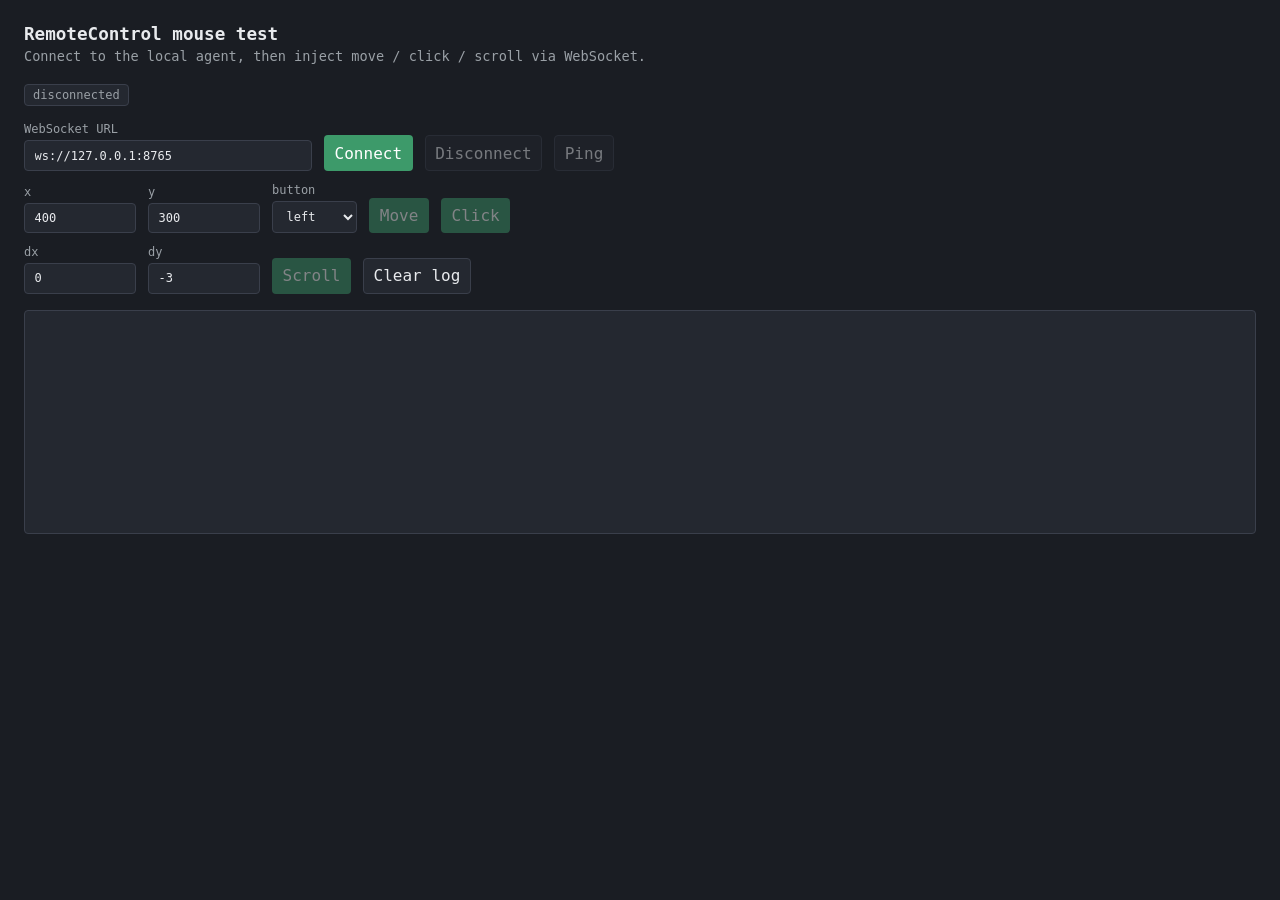
==== web/index.html @ bb6c2d53 "Initial Commit" ====
<!DOCTYPE html>
<html lang="en">
<head>
  <meta charset="utf-8" />
  <title>RemoteControl — mouse test</title>
  <style>
    :root {
      --bg: #1a1d23;
      --panel: #242830;
      --text: #e8eaed;
      --muted: #9aa0a6;
      --accent: #3d9a6a;
      --danger: #c44;
      --border: #3a3f4b;
    }
    * { box-sizing: border-box; }
    body {
      margin: 0;
      font-family: "SF Mono", ui-monospace, Menlo, monospace;
      background: var(--bg);
      color: var(--text);
      min-height: 100vh;
      padding: 1.5rem;
    }
    h1 { font-size: 1.1rem; font-weight: 600; margin: 0 0 0.25rem; }
    p.sub { color: var(--muted); margin: 0 0 1.25rem; font-size: 0.85rem; }
    .row { display: flex; flex-wrap: wrap; gap: 0.75rem; align-items: end; margin-bottom: 0.75rem; }
    label { display: flex; flex-direction: column; gap: 0.25rem; font-size: 0.75rem; color: var(--muted); }
    input, select, button {
      font: inherit;
      padding: 0.45rem 0.6rem;
      border: 1px solid var(--border);
      border-radius: 4px;
      background: var(--panel);
      color: var(--text);
    }
    input { width: 7rem; }
    button {
      cursor: pointer;
      background: var(--accent);
      border-color: transparent;
      color: #fff;
    }
    button.secondary { background: var(--panel); color: var(--text); border-color: var(--border); }
    button.danger { background: var(--danger); }
    button:disabled { opacity: 0.45; cursor: not-allowed; }
    #status {
      display: inline-block;
      padding: 0.2rem 0.5rem;
      border-radius: 4px;
      font-size: 0.75rem;
      background: var(--panel);
      border: 1px solid var(--border);
      margin-bottom: 1rem;
    }
    #status.on { border-color: var(--accent); color: var(--accent); }
    #status.off { color: var(--muted); }
    #log {
      margin-top: 1rem;
      padding: 0.75rem;
      background: var(--panel);
      border: 1px solid var(--border);
      border-radius: 4px;
      height: 14rem;
      overflow: auto;
      white-space: pre-wrap;
      font-size: 0.75rem;
      line-height: 1.4;
    }
  </style>
</head>
<body>
  <h1>RemoteControl mouse test</h1>
  <p class="sub">Connect to the local agent, then inject move / click / scroll via WebSocket.</p>

  <div id="status" class="off">disconnected</div>

  <div class="row">
    <label>WebSocket URL
      <input id="url" type="text" style="width: 18rem" value="ws://127.0.0.1:8765" />
    </label>
    <button id="connectBtn" type="button">Connect</button>
    <button id="disconnectBtn" type="button" class="secondary" disabled>Disconnect</button>
    <button id="pingBtn" type="button" class="secondary" disabled>Ping</button>
  </div>

  <div class="row">
    <label>x <input id="x" type="number" value="400" step="1" /></label>
    <label>y <input id="y" type="number" value="300" step="1" /></label>
    <label>button
      <select id="button">
        <option value="left">left</option>
        <option value="right">right</option>
        <option value="middle">middle</option>
      </select>
    </label>
    <button id="moveBtn" type="button" disabled>Move</button>
    <button id="clickBtn" type="button" disabled>Click</button>
  </div>

  <div class="row">
    <label>dx <input id="dx" type="number" value="0" step="1" /></label>
    <label>dy <input id="dy" type="number" value="-3" step="1" /></label>
    <button id="scrollBtn" type="button" disabled>Scroll</button>
    <button id="clearBtn" type="button" class="secondary">Clear log</button>
  </div>

  <div id="log"></div>

  <script>
    const $ = (id) => document.getElementById(id);
    const logEl = $("log");
    const statusEl = $("status");
    let ws = null;

    function log(line, kind) {
      const t = new Date().toISOString().slice(11, 19);
      const prefix = kind ? `[${kind}] ` : "";
      logEl.textContent += `${t} ${prefix}${line}\n`;
      logEl.scrollTop = logEl.scrollHeight;
    }

    function setConnected(on) {
      statusEl.textContent = on ? "connected" : "disconnected";
      statusEl.className = on ? "on" : "off";
      $("connectBtn").disabled = on;
      $("disconnectBtn").disabled = !on;
      $("pingBtn").disabled = !on;
      $("moveBtn").disabled = !on;
      $("clickBtn").disabled = !on;
      $("scrollBtn").disabled = !on;
    }

    function send(obj) {
      if (!ws || ws.readyState !== WebSocket.OPEN) {
        log("not connected", "err");
        return;
      }
      const raw = JSON.stringify(obj);
      log(`→ ${raw}`);
      ws.send(raw);
    }

    function coords() {
      return {
        x: Number($("x").value),
        y: Number($("y").value),
      };
    }

    $("connectBtn").onclick = () => {
      if (ws) ws.close();
      const url = $("url").value.trim();
      log(`connecting ${url}`);
      ws = new WebSocket(url);
      ws.onopen = () => {
        setConnected(true);
        log("open");
      };
      ws.onclose = () => {
        setConnected(false);
        log("closed");
        ws = null;
      };
      ws.onerror = () => log("socket error", "err");
      ws.onmessage = (ev) => log(`← ${ev.data}`);
    };

    $("disconnectBtn").onclick = () => {
      if (ws) ws.close();
    };

    $("pingBtn").onclick = () => send({ type: "ping" });
    $("moveBtn").onclick = () => send({ type: "mouse.move", ...coords() });
    $("clickBtn").onclick = () =>
      send({ type: "mouse.click", ...coords(), button: $("button").value });
    $("scrollBtn").onclick = () =>
      send({
        type: "mouse.scroll",
        ...coords(),
        dx: Number($("dx").value),
        dy: Number($("dy").value),
      });
    $("clearBtn").onclick = () => {
      logEl.textContent = "";
    };

    setConnected(false);
  </script>
</body>
</html>
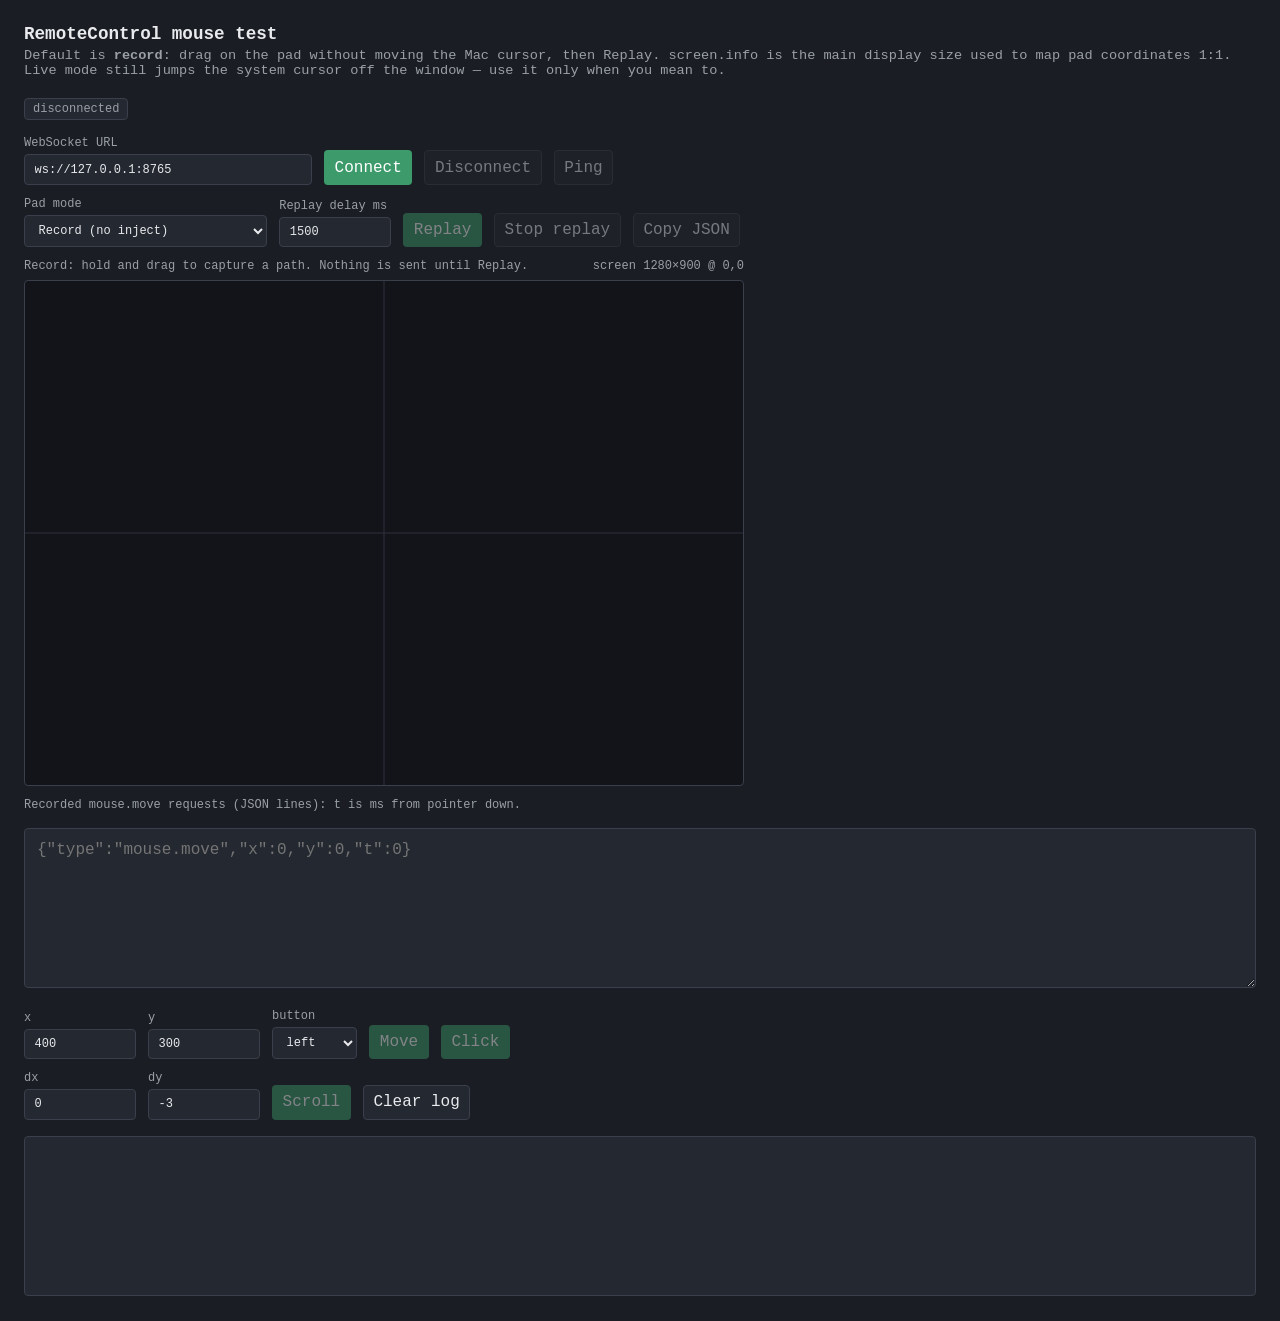
==== commit 6b74b4e1: "Enhanced mouse movement handling to enable continuous movement" ====
--- a/web/index.html
+++ b/web/index.html
@@ -55,23 +55,56 @@
     }
     #status.on { border-color: var(--accent); color: var(--accent); }
     #status.off { color: var(--muted); }
-    #log {
+    #padMeta {
+      display: flex;
+      justify-content: space-between;
+      gap: 1rem;
+      font-size: 0.75rem;
+      color: var(--muted);
+      margin: 0 0 0.4rem;
+      max-width: 720px;
+    }
+    #padWrap {
+      width: 100%;
+      max-width: 720px;
+      aspect-ratio: 16 / 10;
+      background: #12141a;
+      border: 1px solid var(--border);
+      border-radius: 4px;
+      overflow: hidden;
+      touch-action: none;
+    }
+    #padWrap.active { border-color: var(--accent); }
+    #pad {
+      width: 100%;
+      height: 100%;
+      display: block;
+      cursor: crosshair;
+    }
+    #log, #recordingJson {
       margin-top: 1rem;
       padding: 0.75rem;
       background: var(--panel);
       border: 1px solid var(--border);
       border-radius: 4px;
-      height: 14rem;
+      height: 10rem;
       overflow: auto;
       white-space: pre-wrap;
       font-size: 0.75rem;
       line-height: 1.4;
     }
+    #recordingJson {
+      width: 100%;
+      resize: vertical;
+      color: var(--text);
+      font: inherit;
+    }
+    #recHint { font-size: 0.75rem; color: var(--muted); margin: 0.75rem 0 0; }
   </style>
 </head>
 <body>
   <h1>RemoteControl mouse test</h1>
-  <p class="sub">Connect to the local agent, then inject move / click / scroll via WebSocket.</p>
+  <p class="sub">Default is <strong>record</strong>: drag on the pad without moving the Mac cursor, then Replay. <code>screen.info</code> is the main display size used to map pad coordinates 1:1. Live mode still jumps the system cursor off the window — use it only when you mean to.</p>
 
   <div id="status" class="off">disconnected</div>
 
@@ -85,6 +118,31 @@
   </div>
 
   <div class="row">
+    <label>Pad mode
+      <select id="padMode">
+        <option value="record" selected>Record (no inject)</option>
+        <option value="live">Live (inject while dragging)</option>
+      </select>
+    </label>
+    <label>Replay delay ms
+      <input id="replayDelay" type="number" value="1500" min="0" step="100" />
+    </label>
+    <button id="replayBtn" type="button" disabled>Replay</button>
+    <button id="stopReplayBtn" type="button" class="secondary" disabled>Stop replay</button>
+    <button id="copyRecBtn" type="button" class="secondary" disabled>Copy JSON</button>
+  </div>
+
+  <div id="padMeta">
+    <span id="padHint">Record: hold and drag to capture a path. Nothing is sent until Replay.</span>
+    <span id="padCoords">—</span>
+  </div>
+  <div id="padWrap">
+    <canvas id="pad"></canvas>
+  </div>
+  <p id="recHint">Recorded <code>mouse.move</code> requests (JSON lines): t is ms from pointer down.</p>
+  <textarea id="recordingJson" spellcheck="false" placeholder='{"type":"mouse.move","x":0,"y":0,"t":0}'></textarea>
+
+  <div class="row" style="margin-top: 1rem">
     <label>x <input id="x" type="number" value="400" step="1" /></label>
     <label>y <input id="y" type="number" value="300" step="1" /></label>
     <label>button
@@ -111,13 +169,47 @@
     const $ = (id) => document.getElementById(id);
     const logEl = $("log");
     const statusEl = $("status");
+    const canvas = $("pad");
+    const padWrap = $("padWrap");
+    const padCoords = $("padCoords");
+    const ctx = canvas.getContext("2d");
+
     let ws = null;
+    let dragging = false;
+    let pendingMove = null;
+    let hover = null;
+    let recording = [];
+    let recordStart = 0;
+    let replayHandle = 0;
+    let replayRaf = 0;
+    let replaying = false;
+    let replayIndex = 0;
+    let replayOrigin = 0;
+    const trail = [];
+    let screenBounds = {
+      x: 0,
+      y: 0,
+      width: window.screen.width || 1440,
+      height: window.screen.height || 900,
+    };
 
     function log(line, kind) {
       const t = new Date().toISOString().slice(11, 19);
       const prefix = kind ? `[${kind}] ` : "";
       logEl.textContent += `${t} ${prefix}${line}\n`;
       logEl.scrollTop = logEl.scrollHeight;
+    }
+
+    function padMode() {
+      return $("padMode").value;
+    }
+
+    function updateReplayButtons() {
+      const has = recording.length > 0;
+      const on = ws && ws.readyState === WebSocket.OPEN;
+      $("replayBtn").disabled = !has || !on || replaying;
+      $("stopReplayBtn").disabled = !replaying;
+      $("copyRecBtn").disabled = !has;
     }
 
     function setConnected(on) {
@@ -129,16 +221,77 @@
       $("moveBtn").disabled = !on;
       $("clickBtn").disabled = !on;
       $("scrollBtn").disabled = !on;
-    }
-
-    function send(obj) {
+      updateReplayButtons();
+    }
+
+    function dumpRecording() {
+      $("recordingJson").value = recording
+        .map((s) => JSON.stringify({ type: "mouse.move", x: s.x, y: s.y, t: s.t, nx: s.nx, ny: s.ny }))
+        .join("\n");
+      updateReplayButtons();
+    }
+
+    function stopReplay() {
+      if (replayHandle) {
+        clearTimeout(replayHandle);
+        replayHandle = 0;
+      }
+      if (replayRaf) {
+        cancelAnimationFrame(replayRaf);
+        replayRaf = 0;
+      }
+      replaying = false;
+      updateReplayButtons();
+    }
+
+    function replayTick() {
+      if (!replaying) return;
+      const elapsed = performance.now() - replayOrigin;
+      while (replayIndex < recording.length && recording[replayIndex].t <= elapsed) {
+        const s = recording[replayIndex];
+        send({ type: "mouse.move", x: s.x, y: s.y }, { silent: true });
+        hover = { nx: s.nx, ny: s.ny, x: s.x, y: s.y };
+        replayIndex += 1;
+      }
+      if (replayIndex >= recording.length) {
+        log(`replay done (${recording.length} mouse.move)`);
+        stopReplay();
+        return;
+      }
+      replayRaf = requestAnimationFrame(replayTick);
+    }
+
+    function startReplay() {
+      if (!recording.length) {
+        log("no recording", "err");
+        return;
+      }
       if (!ws || ws.readyState !== WebSocket.OPEN) {
         log("not connected", "err");
         return;
       }
+      stopReplay();
+      const delay = Math.max(0, Number($("replayDelay").value) || 0);
+      log(`replay in ${delay}ms — ${recording.length} mouse.move, ${recording[recording.length - 1].t.toFixed(0)}ms path`);
+      replaying = true;
+      updateReplayButtons();
+      replayHandle = setTimeout(() => {
+        replayHandle = 0;
+        replayIndex = 0;
+        replayOrigin = performance.now();
+        replayRaf = requestAnimationFrame(replayTick);
+      }, delay);
+    }
+
+    function send(obj, { silent = false } = {}) {
+      if (!ws || ws.readyState !== WebSocket.OPEN) {
+        if (!silent) log("not connected", "err");
+        return false;
+      }
       const raw = JSON.stringify(obj);
-      log(`→ ${raw}`);
+      if (!silent) log(`→ ${raw}`);
       ws.send(raw);
+      return true;
     }
 
     function coords() {
@@ -146,6 +299,167 @@
         x: Number($("x").value),
         y: Number($("y").value),
       };
+    }
+
+    function applyScreenInfo(info) {
+      const x = Number(info.x);
+      const y = Number(info.y);
+      const width = Number(info.width);
+      const height = Number(info.height);
+      if (![x, y, width, height].every(Number.isFinite) || width <= 0 || height <= 0) {
+        return;
+      }
+      screenBounds = { x, y, width, height };
+      padWrap.style.aspectRatio = `${width} / ${height}`;
+      resizeCanvas();
+      padCoords.textContent = `screen ${Math.round(width)}×${Math.round(height)} @ ${Math.round(x)},${Math.round(y)}`;
+    }
+
+    function clamp01(v) {
+      return Math.min(1, Math.max(0, v));
+    }
+
+    function eventToMapped(ev) {
+      const rect = canvas.getBoundingClientRect();
+      if (rect.width <= 0 || rect.height <= 0) return null;
+      const nx = clamp01((ev.clientX - rect.left) / rect.width);
+      const ny = clamp01((ev.clientY - rect.top) / rect.height);
+      return {
+        nx,
+        ny,
+        x: screenBounds.x + nx * screenBounds.width,
+        y: screenBounds.y + ny * screenBounds.height,
+      };
+    }
+
+    function resizeCanvas() {
+      const rect = canvas.getBoundingClientRect();
+      const dpr = window.devicePixelRatio || 1;
+      const w = Math.max(1, Math.round(rect.width * dpr));
+      const h = Math.max(1, Math.round(rect.height * dpr));
+      if (canvas.width !== w || canvas.height !== h) {
+        canvas.width = w;
+        canvas.height = h;
+      }
+    }
+
+    function drawPad() {
+      resizeCanvas();
+      const w = canvas.width;
+      const h = canvas.height;
+      ctx.clearRect(0, 0, w, h);
+
+      ctx.strokeStyle = "#2c313c";
+      ctx.lineWidth = 1;
+      ctx.beginPath();
+      ctx.moveTo(w / 2, 0);
+      ctx.lineTo(w / 2, h);
+      ctx.moveTo(0, h / 2);
+      ctx.lineTo(w, h / 2);
+      ctx.stroke();
+
+      if (trail.length > 1) {
+        ctx.beginPath();
+        ctx.strokeStyle = dragging || replaying ? "#3d9a6a" : "#5a6270";
+        ctx.lineWidth = Math.max(1, w / 400);
+        ctx.lineJoin = "round";
+        trail.forEach((p, i) => {
+          const x = p.nx * w;
+          const y = p.ny * h;
+          if (i === 0) ctx.moveTo(x, y);
+          else ctx.lineTo(x, y);
+        });
+        ctx.stroke();
+      }
+
+      const mark = hover;
+      if (mark) {
+        const x = mark.nx * w;
+        const y = mark.ny * h;
+        ctx.fillStyle = dragging || replaying ? "#3d9a6a" : "#9aa0a6";
+        ctx.beginPath();
+        ctx.arc(x, y, Math.max(4, w / 120), 0, Math.PI * 2);
+        ctx.fill();
+      }
+    }
+
+    function pushTrail(mapped) {
+      trail.push({ nx: mapped.nx, ny: mapped.ny });
+    }
+
+    function samplePoint(mapped) {
+      const t = performance.now() - recordStart;
+      recording.push({
+        t: Math.round(t * 10) / 10,
+        nx: mapped.nx,
+        ny: mapped.ny,
+        x: Math.round(mapped.x * 10) / 10,
+        y: Math.round(mapped.y * 10) / 10,
+      });
+      pendingMove = mapped;
+      pushTrail(mapped);
+      $("x").value = String(Math.round(mapped.x));
+      $("y").value = String(Math.round(mapped.y));
+    }
+
+    canvas.addEventListener("pointerdown", (ev) => {
+      if (ev.button !== 0) return;
+      const mapped = eventToMapped(ev);
+      if (!mapped) return;
+      stopReplay();
+      dragging = true;
+      padWrap.classList.add("active");
+      canvas.setPointerCapture(ev.pointerId);
+      trail.length = 0;
+      recording = [];
+      recordStart = performance.now();
+      hover = mapped;
+      samplePoint(mapped);
+    });
+
+    canvas.addEventListener("pointermove", (ev) => {
+      const mapped = eventToMapped(ev);
+      if (!mapped) return;
+      hover = mapped;
+      padCoords.textContent =
+        `${mapped.nx.toFixed(3)}, ${mapped.ny.toFixed(3)} → ` +
+        `${Math.round(mapped.x)}, ${Math.round(mapped.y)}`;
+      if (!dragging) return;
+      samplePoint(mapped);
+    });
+
+    function endDrag(ev) {
+      if (!dragging) return;
+      dragging = false;
+      padWrap.classList.remove("active");
+      pendingMove = null;
+      dumpRecording();
+      if (recording.length) {
+        const dt = recording[recording.length - 1].t;
+        log(`recorded ${recording.length} mouse.move over ${dt.toFixed(0)}ms (not sent)`);
+      }
+      if (ev && canvas.hasPointerCapture(ev.pointerId)) {
+        canvas.releasePointerCapture(ev.pointerId);
+      }
+    }
+
+    canvas.addEventListener("pointerup", endDrag);
+    canvas.addEventListener("pointercancel", endDrag);
+    canvas.addEventListener("lostpointercapture", endDrag);
+
+    function tick() {
+      if (
+        padMode() === "live" &&
+        dragging &&
+        pendingMove &&
+        ws &&
+        ws.readyState === WebSocket.OPEN
+      ) {
+        send({ type: "mouse.move", x: pendingMove.x, y: pendingMove.y }, { silent: true });
+        pendingMove = null;
+      }
+      drawPad();
+      requestAnimationFrame(tick);
     }
 
     $("connectBtn").onclick = () => {
@@ -156,22 +470,75 @@
       ws.onopen = () => {
         setConnected(true);
         log("open");
+        log("requesting screen.info (main display bounds for pad mapping)");
+        send({ type: "screen.info" }, { silent: true });
       };
       ws.onclose = () => {
         setConnected(false);
+        dragging = false;
+        pendingMove = null;
+        padWrap.classList.remove("active");
         log("closed");
         ws = null;
       };
       ws.onerror = () => log("socket error", "err");
-      ws.onmessage = (ev) => log(`← ${ev.data}`);
+      ws.onmessage = (ev) => {
+        let data = null;
+        try {
+          data = JSON.parse(ev.data);
+        } catch {
+          log(`← ${ev.data}`);
+          return;
+        }
+        if (data && data.type === "screen.info") {
+          if (data.ok) {
+            applyScreenInfo(data);
+            log(
+              `← screen.info display ${Math.round(data.width)}×${Math.round(data.height)} ` +
+                `origin (${Math.round(data.x)}, ${Math.round(data.y)})`,
+            );
+          } else {
+            log(
+              "agent does not support screen.info — quit RemoteAgent.app / python -m agent and start it again from this repo",
+              "err",
+            );
+          }
+          return;
+        }
+        if (data && data.type === "mouse.move") return;
+        log(`← ${ev.data}`);
+      };
     };
 
     $("disconnectBtn").onclick = () => {
       if (ws) ws.close();
     };
 
+    $("replayBtn").onclick = () => startReplay();
+    $("stopReplayBtn").onclick = () => {
+      log("replay stopped");
+      stopReplay();
+    };
+    $("copyRecBtn").onclick = async () => {
+      const text = $("recordingJson").value;
+      if (!text) return;
+      try {
+        await navigator.clipboard.writeText(text);
+        log("copied recording JSON");
+      } catch {
+        $("recordingJson").select();
+        log("select the JSON and copy manually", "err");
+      }
+    };
+    $("padMode").onchange = () => {
+      $("padHint").textContent =
+        padMode() === "live"
+          ? "Live: hold and drag injects immediately. The system cursor will leave this window."
+          : "Record: hold and drag to capture a path. Nothing is sent until Replay.";
+    };
+
     $("pingBtn").onclick = () => send({ type: "ping" });
-    $("moveBtn").onclick = () => send({ type: "mouse.move", ...coords() });
+    $("moveBtn").onclick = () => send({ type: "mouse.move", ...coords() }, { silent: true });
     $("clickBtn").onclick = () =>
       send({ type: "mouse.click", ...coords(), button: $("button").value });
     $("scrollBtn").onclick = () =>
@@ -185,7 +552,13 @@
       logEl.textContent = "";
     };
 
+    window.addEventListener("resize", resizeCanvas);
     setConnected(false);
+    applyScreenInfo(screenBounds);
+    if (typeof window.SquidlyAPI !== "undefined") {
+      log("SquidlyAPI present (cursor listener not attached)");
+    }
+    requestAnimationFrame(tick);
   </script>
 </body>
 </html>
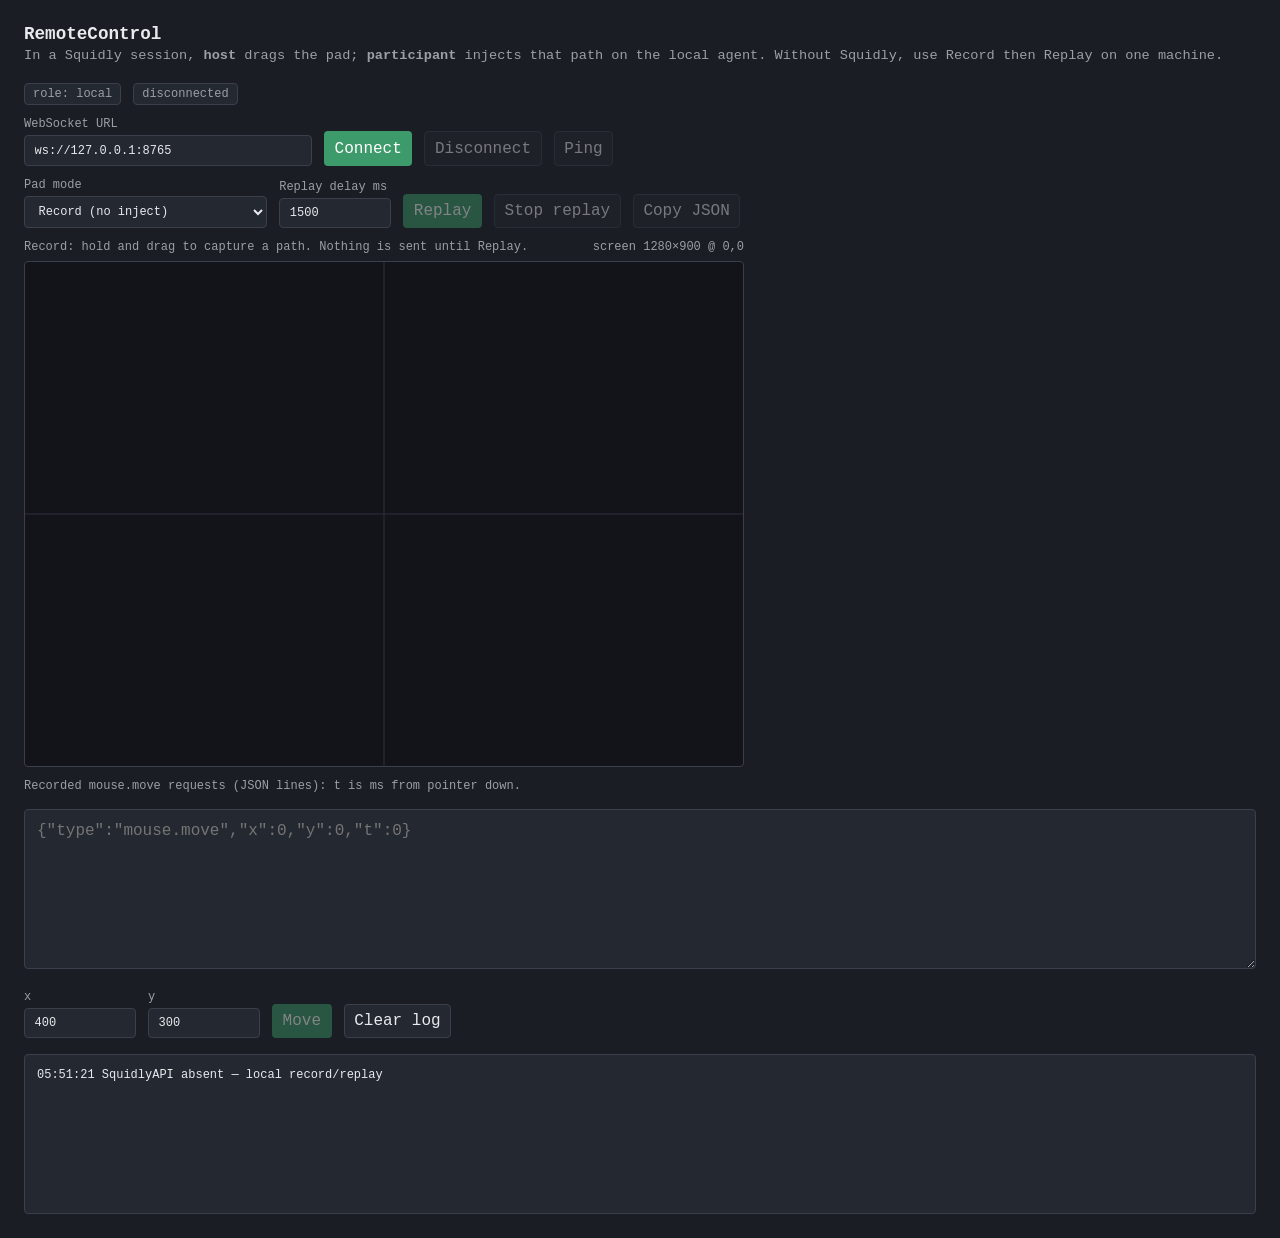
==== commit 405e5d4e: "Real time mouse movement collabration between host and participant in Squidly" ====
--- a/web/index.html
+++ b/web/index.html
@@ -3,112 +3,21 @@
 <head>
   <meta charset="utf-8" />
   <title>RemoteControl — mouse test</title>
-  <style>
-    :root {
-      --bg: #1a1d23;
-      --panel: #242830;
-      --text: #e8eaed;
-      --muted: #9aa0a6;
-      --accent: #3d9a6a;
-      --danger: #c44;
-      --border: #3a3f4b;
-    }
-    * { box-sizing: border-box; }
-    body {
-      margin: 0;
-      font-family: "SF Mono", ui-monospace, Menlo, monospace;
-      background: var(--bg);
-      color: var(--text);
-      min-height: 100vh;
-      padding: 1.5rem;
-    }
-    h1 { font-size: 1.1rem; font-weight: 600; margin: 0 0 0.25rem; }
-    p.sub { color: var(--muted); margin: 0 0 1.25rem; font-size: 0.85rem; }
-    .row { display: flex; flex-wrap: wrap; gap: 0.75rem; align-items: end; margin-bottom: 0.75rem; }
-    label { display: flex; flex-direction: column; gap: 0.25rem; font-size: 0.75rem; color: var(--muted); }
-    input, select, button {
-      font: inherit;
-      padding: 0.45rem 0.6rem;
-      border: 1px solid var(--border);
-      border-radius: 4px;
-      background: var(--panel);
-      color: var(--text);
-    }
-    input { width: 7rem; }
-    button {
-      cursor: pointer;
-      background: var(--accent);
-      border-color: transparent;
-      color: #fff;
-    }
-    button.secondary { background: var(--panel); color: var(--text); border-color: var(--border); }
-    button.danger { background: var(--danger); }
-    button:disabled { opacity: 0.45; cursor: not-allowed; }
-    #status {
-      display: inline-block;
-      padding: 0.2rem 0.5rem;
-      border-radius: 4px;
-      font-size: 0.75rem;
-      background: var(--panel);
-      border: 1px solid var(--border);
-      margin-bottom: 1rem;
-    }
-    #status.on { border-color: var(--accent); color: var(--accent); }
-    #status.off { color: var(--muted); }
-    #padMeta {
-      display: flex;
-      justify-content: space-between;
-      gap: 1rem;
-      font-size: 0.75rem;
-      color: var(--muted);
-      margin: 0 0 0.4rem;
-      max-width: 720px;
-    }
-    #padWrap {
-      width: 100%;
-      max-width: 720px;
-      aspect-ratio: 16 / 10;
-      background: #12141a;
-      border: 1px solid var(--border);
-      border-radius: 4px;
-      overflow: hidden;
-      touch-action: none;
-    }
-    #padWrap.active { border-color: var(--accent); }
-    #pad {
-      width: 100%;
-      height: 100%;
-      display: block;
-      cursor: crosshair;
-    }
-    #log, #recordingJson {
-      margin-top: 1rem;
-      padding: 0.75rem;
-      background: var(--panel);
-      border: 1px solid var(--border);
-      border-radius: 4px;
-      height: 10rem;
-      overflow: auto;
-      white-space: pre-wrap;
-      font-size: 0.75rem;
-      line-height: 1.4;
-    }
-    #recordingJson {
-      width: 100%;
-      resize: vertical;
-      color: var(--text);
-      font: inherit;
-    }
-    #recHint { font-size: 0.75rem; color: var(--muted); margin: 0.75rem 0 0; }
-  </style>
+  <link rel="stylesheet" href="style.css">
 </head>
-<body>
-  <h1>RemoteControl mouse test</h1>
-  <p class="sub">Default is <strong>record</strong>: drag on the pad without moving the Mac cursor, then Replay. <code>screen.info</code> is the main display size used to map pad coordinates 1:1. Live mode still jumps the system cursor off the window — use it only when you mean to.</p>
-
-  <div id="status" class="off">disconnected</div>
+<body shadow>
+  <h1>RemoteControl</h1>
+  <p class="sub">
+    In a Squidly session, <strong>host</strong> drags the pad; <strong>participant</strong> injects that path on the local agent.
+    Without Squidly, use Record then Replay on one machine.
+  </p>
 
   <div class="row">
+    <div id="role" class="off">role: local</div>
+    <div id="status" class="off">disconnected</div>
+  </div>
+
+  <div class="row" id="agentRow">
     <label>WebSocket URL
       <input id="url" type="text" style="width: 18rem" value="ws://127.0.0.1:8765" />
     </label>
@@ -117,7 +26,7 @@
     <button id="pingBtn" type="button" class="secondary" disabled>Ping</button>
   </div>
 
-  <div class="row">
+  <div class="row" id="localControls">
     <label>Pad mode
       <select id="padMode">
         <option value="record" selected>Record (no inject)</option>
@@ -142,423 +51,15 @@
   <p id="recHint">Recorded <code>mouse.move</code> requests (JSON lines): t is ms from pointer down.</p>
   <textarea id="recordingJson" spellcheck="false" placeholder='{"type":"mouse.move","x":0,"y":0,"t":0}'></textarea>
 
-  <div class="row" style="margin-top: 1rem">
+  <div class="row" id="debugRow" style="margin-top: 1rem">
     <label>x <input id="x" type="number" value="400" step="1" /></label>
     <label>y <input id="y" type="number" value="300" step="1" /></label>
-    <label>button
-      <select id="button">
-        <option value="left">left</option>
-        <option value="right">right</option>
-        <option value="middle">middle</option>
-      </select>
-    </label>
     <button id="moveBtn" type="button" disabled>Move</button>
-    <button id="clickBtn" type="button" disabled>Click</button>
-  </div>
-
-  <div class="row">
-    <label>dx <input id="dx" type="number" value="0" step="1" /></label>
-    <label>dy <input id="dy" type="number" value="-3" step="1" /></label>
-    <button id="scrollBtn" type="button" disabled>Scroll</button>
     <button id="clearBtn" type="button" class="secondary">Clear log</button>
   </div>
 
   <div id="log"></div>
 
-  <script>
-    const $ = (id) => document.getElementById(id);
-    const logEl = $("log");
-    const statusEl = $("status");
-    const canvas = $("pad");
-    const padWrap = $("padWrap");
-    const padCoords = $("padCoords");
-    const ctx = canvas.getContext("2d");
-
-    let ws = null;
-    let dragging = false;
-    let pendingMove = null;
-    let hover = null;
-    let recording = [];
-    let recordStart = 0;
-    let replayHandle = 0;
-    let replayRaf = 0;
-    let replaying = false;
-    let replayIndex = 0;
-    let replayOrigin = 0;
-    const trail = [];
-    let screenBounds = {
-      x: 0,
-      y: 0,
-      width: window.screen.width || 1440,
-      height: window.screen.height || 900,
-    };
-
-    function log(line, kind) {
-      const t = new Date().toISOString().slice(11, 19);
-      const prefix = kind ? `[${kind}] ` : "";
-      logEl.textContent += `${t} ${prefix}${line}\n`;
-      logEl.scrollTop = logEl.scrollHeight;
-    }
-
-    function padMode() {
-      return $("padMode").value;
-    }
-
-    function updateReplayButtons() {
-      const has = recording.length > 0;
-      const on = ws && ws.readyState === WebSocket.OPEN;
-      $("replayBtn").disabled = !has || !on || replaying;
-      $("stopReplayBtn").disabled = !replaying;
-      $("copyRecBtn").disabled = !has;
-    }
-
-    function setConnected(on) {
-      statusEl.textContent = on ? "connected" : "disconnected";
-      statusEl.className = on ? "on" : "off";
-      $("connectBtn").disabled = on;
-      $("disconnectBtn").disabled = !on;
-      $("pingBtn").disabled = !on;
-      $("moveBtn").disabled = !on;
-      $("clickBtn").disabled = !on;
-      $("scrollBtn").disabled = !on;
-      updateReplayButtons();
-    }
-
-    function dumpRecording() {
-      $("recordingJson").value = recording
-        .map((s) => JSON.stringify({ type: "mouse.move", x: s.x, y: s.y, t: s.t, nx: s.nx, ny: s.ny }))
-        .join("\n");
-      updateReplayButtons();
-    }
-
-    function stopReplay() {
-      if (replayHandle) {
-        clearTimeout(replayHandle);
-        replayHandle = 0;
-      }
-      if (replayRaf) {
-        cancelAnimationFrame(replayRaf);
-        replayRaf = 0;
-      }
-      replaying = false;
-      updateReplayButtons();
-    }
-
-    function replayTick() {
-      if (!replaying) return;
-      const elapsed = performance.now() - replayOrigin;
-      while (replayIndex < recording.length && recording[replayIndex].t <= elapsed) {
-        const s = recording[replayIndex];
-        send({ type: "mouse.move", x: s.x, y: s.y }, { silent: true });
-        hover = { nx: s.nx, ny: s.ny, x: s.x, y: s.y };
-        replayIndex += 1;
-      }
-      if (replayIndex >= recording.length) {
-        log(`replay done (${recording.length} mouse.move)`);
-        stopReplay();
-        return;
-      }
-      replayRaf = requestAnimationFrame(replayTick);
-    }
-
-    function startReplay() {
-      if (!recording.length) {
-        log("no recording", "err");
-        return;
-      }
-      if (!ws || ws.readyState !== WebSocket.OPEN) {
-        log("not connected", "err");
-        return;
-      }
-      stopReplay();
-      const delay = Math.max(0, Number($("replayDelay").value) || 0);
-      log(`replay in ${delay}ms — ${recording.length} mouse.move, ${recording[recording.length - 1].t.toFixed(0)}ms path`);
-      replaying = true;
-      updateReplayButtons();
-      replayHandle = setTimeout(() => {
-        replayHandle = 0;
-        replayIndex = 0;
-        replayOrigin = performance.now();
-        replayRaf = requestAnimationFrame(replayTick);
-      }, delay);
-    }
-
-    function send(obj, { silent = false } = {}) {
-      if (!ws || ws.readyState !== WebSocket.OPEN) {
-        if (!silent) log("not connected", "err");
-        return false;
-      }
-      const raw = JSON.stringify(obj);
-      if (!silent) log(`→ ${raw}`);
-      ws.send(raw);
-      return true;
-    }
-
-    function coords() {
-      return {
-        x: Number($("x").value),
-        y: Number($("y").value),
-      };
-    }
-
-    function applyScreenInfo(info) {
-      const x = Number(info.x);
-      const y = Number(info.y);
-      const width = Number(info.width);
-      const height = Number(info.height);
-      if (![x, y, width, height].every(Number.isFinite) || width <= 0 || height <= 0) {
-        return;
-      }
-      screenBounds = { x, y, width, height };
-      padWrap.style.aspectRatio = `${width} / ${height}`;
-      resizeCanvas();
-      padCoords.textContent = `screen ${Math.round(width)}×${Math.round(height)} @ ${Math.round(x)},${Math.round(y)}`;
-    }
-
-    function clamp01(v) {
-      return Math.min(1, Math.max(0, v));
-    }
-
-    function eventToMapped(ev) {
-      const rect = canvas.getBoundingClientRect();
-      if (rect.width <= 0 || rect.height <= 0) return null;
-      const nx = clamp01((ev.clientX - rect.left) / rect.width);
-      const ny = clamp01((ev.clientY - rect.top) / rect.height);
-      return {
-        nx,
-        ny,
-        x: screenBounds.x + nx * screenBounds.width,
-        y: screenBounds.y + ny * screenBounds.height,
-      };
-    }
-
-    function resizeCanvas() {
-      const rect = canvas.getBoundingClientRect();
-      const dpr = window.devicePixelRatio || 1;
-      const w = Math.max(1, Math.round(rect.width * dpr));
-      const h = Math.max(1, Math.round(rect.height * dpr));
-      if (canvas.width !== w || canvas.height !== h) {
-        canvas.width = w;
-        canvas.height = h;
-      }
-    }
-
-    function drawPad() {
-      resizeCanvas();
-      const w = canvas.width;
-      const h = canvas.height;
-      ctx.clearRect(0, 0, w, h);
-
-      ctx.strokeStyle = "#2c313c";
-      ctx.lineWidth = 1;
-      ctx.beginPath();
-      ctx.moveTo(w / 2, 0);
-      ctx.lineTo(w / 2, h);
-      ctx.moveTo(0, h / 2);
-      ctx.lineTo(w, h / 2);
-      ctx.stroke();
-
-      if (trail.length > 1) {
-        ctx.beginPath();
-        ctx.strokeStyle = dragging || replaying ? "#3d9a6a" : "#5a6270";
-        ctx.lineWidth = Math.max(1, w / 400);
-        ctx.lineJoin = "round";
-        trail.forEach((p, i) => {
-          const x = p.nx * w;
-          const y = p.ny * h;
-          if (i === 0) ctx.moveTo(x, y);
-          else ctx.lineTo(x, y);
-        });
-        ctx.stroke();
-      }
-
-      const mark = hover;
-      if (mark) {
-        const x = mark.nx * w;
-        const y = mark.ny * h;
-        ctx.fillStyle = dragging || replaying ? "#3d9a6a" : "#9aa0a6";
-        ctx.beginPath();
-        ctx.arc(x, y, Math.max(4, w / 120), 0, Math.PI * 2);
-        ctx.fill();
-      }
-    }
-
-    function pushTrail(mapped) {
-      trail.push({ nx: mapped.nx, ny: mapped.ny });
-    }
-
-    function samplePoint(mapped) {
-      const t = performance.now() - recordStart;
-      recording.push({
-        t: Math.round(t * 10) / 10,
-        nx: mapped.nx,
-        ny: mapped.ny,
-        x: Math.round(mapped.x * 10) / 10,
-        y: Math.round(mapped.y * 10) / 10,
-      });
-      pendingMove = mapped;
-      pushTrail(mapped);
-      $("x").value = String(Math.round(mapped.x));
-      $("y").value = String(Math.round(mapped.y));
-    }
-
-    canvas.addEventListener("pointerdown", (ev) => {
-      if (ev.button !== 0) return;
-      const mapped = eventToMapped(ev);
-      if (!mapped) return;
-      stopReplay();
-      dragging = true;
-      padWrap.classList.add("active");
-      canvas.setPointerCapture(ev.pointerId);
-      trail.length = 0;
-      recording = [];
-      recordStart = performance.now();
-      hover = mapped;
-      samplePoint(mapped);
-    });
-
-    canvas.addEventListener("pointermove", (ev) => {
-      const mapped = eventToMapped(ev);
-      if (!mapped) return;
-      hover = mapped;
-      padCoords.textContent =
-        `${mapped.nx.toFixed(3)}, ${mapped.ny.toFixed(3)} → ` +
-        `${Math.round(mapped.x)}, ${Math.round(mapped.y)}`;
-      if (!dragging) return;
-      samplePoint(mapped);
-    });
-
-    function endDrag(ev) {
-      if (!dragging) return;
-      dragging = false;
-      padWrap.classList.remove("active");
-      pendingMove = null;
-      dumpRecording();
-      if (recording.length) {
-        const dt = recording[recording.length - 1].t;
-        log(`recorded ${recording.length} mouse.move over ${dt.toFixed(0)}ms (not sent)`);
-      }
-      if (ev && canvas.hasPointerCapture(ev.pointerId)) {
-        canvas.releasePointerCapture(ev.pointerId);
-      }
-    }
-
-    canvas.addEventListener("pointerup", endDrag);
-    canvas.addEventListener("pointercancel", endDrag);
-    canvas.addEventListener("lostpointercapture", endDrag);
-
-    function tick() {
-      if (
-        padMode() === "live" &&
-        dragging &&
-        pendingMove &&
-        ws &&
-        ws.readyState === WebSocket.OPEN
-      ) {
-        send({ type: "mouse.move", x: pendingMove.x, y: pendingMove.y }, { silent: true });
-        pendingMove = null;
-      }
-      drawPad();
-      requestAnimationFrame(tick);
-    }
-
-    $("connectBtn").onclick = () => {
-      if (ws) ws.close();
-      const url = $("url").value.trim();
-      log(`connecting ${url}`);
-      ws = new WebSocket(url);
-      ws.onopen = () => {
-        setConnected(true);
-        log("open");
-        log("requesting screen.info (main display bounds for pad mapping)");
-        send({ type: "screen.info" }, { silent: true });
-      };
-      ws.onclose = () => {
-        setConnected(false);
-        dragging = false;
-        pendingMove = null;
-        padWrap.classList.remove("active");
-        log("closed");
-        ws = null;
-      };
-      ws.onerror = () => log("socket error", "err");
-      ws.onmessage = (ev) => {
-        let data = null;
-        try {
-          data = JSON.parse(ev.data);
-        } catch {
-          log(`← ${ev.data}`);
-          return;
-        }
-        if (data && data.type === "screen.info") {
-          if (data.ok) {
-            applyScreenInfo(data);
-            log(
-              `← screen.info display ${Math.round(data.width)}×${Math.round(data.height)} ` +
-                `origin (${Math.round(data.x)}, ${Math.round(data.y)})`,
-            );
-          } else {
-            log(
-              "agent does not support screen.info — quit RemoteAgent.app / python -m agent and start it again from this repo",
-              "err",
-            );
-          }
-          return;
-        }
-        if (data && data.type === "mouse.move") return;
-        log(`← ${ev.data}`);
-      };
-    };
-
-    $("disconnectBtn").onclick = () => {
-      if (ws) ws.close();
-    };
-
-    $("replayBtn").onclick = () => startReplay();
-    $("stopReplayBtn").onclick = () => {
-      log("replay stopped");
-      stopReplay();
-    };
-    $("copyRecBtn").onclick = async () => {
-      const text = $("recordingJson").value;
-      if (!text) return;
-      try {
-        await navigator.clipboard.writeText(text);
-        log("copied recording JSON");
-      } catch {
-        $("recordingJson").select();
-        log("select the JSON and copy manually", "err");
-      }
-    };
-    $("padMode").onchange = () => {
-      $("padHint").textContent =
-        padMode() === "live"
-          ? "Live: hold and drag injects immediately. The system cursor will leave this window."
-          : "Record: hold and drag to capture a path. Nothing is sent until Replay.";
-    };
-
-    $("pingBtn").onclick = () => send({ type: "ping" });
-    $("moveBtn").onclick = () => send({ type: "mouse.move", ...coords() }, { silent: true });
-    $("clickBtn").onclick = () =>
-      send({ type: "mouse.click", ...coords(), button: $("button").value });
-    $("scrollBtn").onclick = () =>
-      send({
-        type: "mouse.scroll",
-        ...coords(),
-        dx: Number($("dx").value),
-        dy: Number($("dy").value),
-      });
-    $("clearBtn").onclick = () => {
-      logEl.textContent = "";
-    };
-
-    window.addEventListener("resize", resizeCanvas);
-    setConnected(false);
-    applyScreenInfo(screenBounds);
-    if (typeof window.SquidlyAPI !== "undefined") {
-      log("SquidlyAPI present (cursor listener not attached)");
-    }
-    requestAnimationFrame(tick);
-  </script>
+  <script type="module" src="app.js"></script>
 </body>
 </html>
--- a/web/style.css
+++ b/web/style.css
@@ -0,0 +1,97 @@
+:root {
+  --bg: #1a1d23;
+  --panel: #242830;
+  --text: #e8eaed;
+  --muted: #9aa0a6;
+  --accent: #3d9a6a;
+  --danger: #c44;
+  --border: #3a3f4b;
+}
+* { box-sizing: border-box; }
+body {
+  margin: 0;
+  font-family: "SF Mono", ui-monospace, Menlo, monospace;
+  background: var(--bg);
+  color: var(--text);
+  min-height: 100vh;
+  padding: 1.5rem;
+}
+h1 { font-size: 1.1rem; font-weight: 600; margin: 0 0 0.25rem; }
+p.sub { color: var(--muted); margin: 0 0 1.25rem; font-size: 0.85rem; }
+.row { display: flex; flex-wrap: wrap; gap: 0.75rem; align-items: end; margin-bottom: 0.75rem; }
+label { display: flex; flex-direction: column; gap: 0.25rem; font-size: 0.75rem; color: var(--muted); }
+input, select, button, textarea {
+  font: inherit;
+  padding: 0.45rem 0.6rem;
+  border: 1px solid var(--border);
+  border-radius: 4px;
+  background: var(--panel);
+  color: var(--text);
+}
+input { width: 7rem; }
+button {
+  cursor: pointer;
+  background: var(--accent);
+  border-color: transparent;
+  color: #fff;
+}
+button.secondary { background: var(--panel); color: var(--text); border-color: var(--border); }
+button:disabled { opacity: 0.45; cursor: not-allowed; }
+#status, #role {
+  display: inline-block;
+  padding: 0.2rem 0.5rem;
+  border-radius: 4px;
+  font-size: 0.75rem;
+  background: var(--panel);
+  border: 1px solid var(--border);
+  margin-bottom: 0;
+}
+#status.on, #role.host, #role.participant { border-color: var(--accent); color: var(--accent); }
+#status.off, #role.local { color: var(--muted); }
+#padMeta {
+  display: flex;
+  justify-content: space-between;
+  gap: 1rem;
+  font-size: 0.75rem;
+  color: var(--muted);
+  margin: 0 0 0.4rem;
+  max-width: 720px;
+}
+#padWrap {
+  width: 100%;
+  max-width: 720px;
+  aspect-ratio: 16 / 10;
+  background: #12141a;
+  border: 1px solid var(--border);
+  border-radius: 4px;
+  overflow: hidden;
+  touch-action: none;
+}
+#padWrap.active { border-color: var(--accent); }
+#padWrap.preview { cursor: default; }
+#pad {
+  width: 100%;
+  height: 100%;
+  display: block;
+  cursor: crosshair;
+}
+#padWrap.preview #pad { cursor: default; }
+#log, #recordingJson {
+  margin-top: 1rem;
+  padding: 0.75rem;
+  background: var(--panel);
+  border: 1px solid var(--border);
+  border-radius: 4px;
+  height: 10rem;
+  overflow: auto;
+  white-space: pre-wrap;
+  font-size: 0.75rem;
+  line-height: 1.4;
+}
+#recordingJson {
+  width: 100%;
+  resize: vertical;
+  color: var(--text);
+  font: inherit;
+}
+#recHint { font-size: 0.75rem; color: var(--muted); margin: 0.75rem 0 0; }
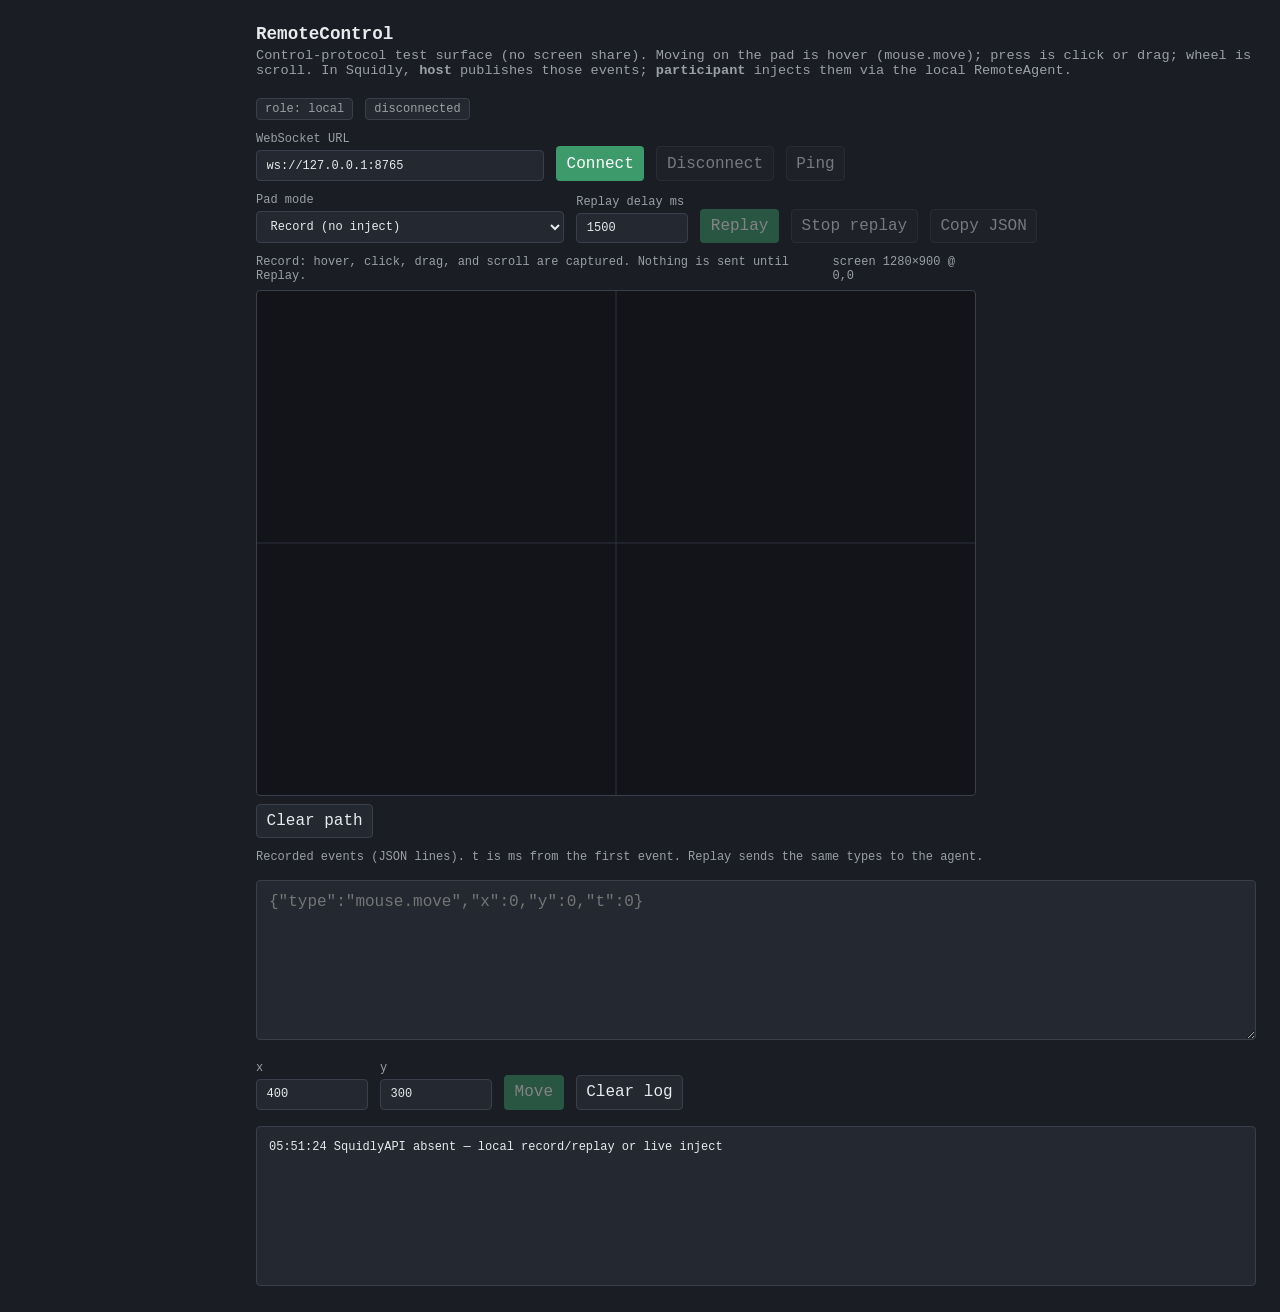
==== commit b37e9a66: "Add mouse down/up events and scrolling in the protocol" ====
--- a/web/index.html
+++ b/web/index.html
@@ -8,8 +8,9 @@
 <body shadow>
   <h1>RemoteControl</h1>
   <p class="sub">
-    In a Squidly session, <strong>host</strong> drags the pad; <strong>participant</strong> injects that path on the local agent.
-    Without Squidly, use Record then Replay on one machine.
+    Control-protocol test surface (no screen share). Moving on the pad is hover
+    (<code>mouse.move</code>); press is click or drag; wheel is scroll.
+    In Squidly, <strong>host</strong> publishes those events; <strong>participant</strong> injects them via the local RemoteAgent.
   </p>
 
   <div class="row">
@@ -30,7 +31,7 @@
     <label>Pad mode
       <select id="padMode">
         <option value="record" selected>Record (no inject)</option>
-        <option value="live">Live (inject while dragging)</option>
+        <option value="live">Live (inject hover/click/scroll/drag)</option>
       </select>
     </label>
     <label>Replay delay ms
@@ -42,13 +43,16 @@
   </div>
 
   <div id="padMeta">
-    <span id="padHint">Record: hold and drag to capture a path. Nothing is sent until Replay.</span>
+    <span id="padHint">Record: move, click, drag, and scroll on the pad. Nothing is sent until Replay.</span>
     <span id="padCoords">—</span>
   </div>
   <div id="padWrap">
     <canvas id="pad"></canvas>
   </div>
-  <p id="recHint">Recorded <code>mouse.move</code> requests (JSON lines): t is ms from pointer down.</p>
+  <div class="row" id="padActions" style="margin-top: 0.5rem">
+    <button id="clearPathBtn" type="button" class="secondary">Clear path</button>
+  </div>
+  <p id="recHint">Recorded events (JSON lines). <code>t</code> is ms from the first event. Replay sends the same types to the agent.</p>
   <textarea id="recordingJson" spellcheck="false" placeholder='{"type":"mouse.move","x":0,"y":0,"t":0}'></textarea>
 
   <div class="row" id="debugRow" style="margin-top: 1rem">
--- a/web/style.css
+++ b/web/style.css
@@ -15,6 +15,7 @@
   color: var(--text);
   min-height: 100vh;
   padding: 1.5rem;
+  padding-left: 20vw;
 }
 h1 { font-size: 1.1rem; font-weight: 600; margin: 0 0 0.25rem; }
 p.sub { color: var(--muted); margin: 0 0 1.25rem; font-size: 0.85rem; }
@@ -74,6 +75,8 @@
   height: 100%;
   display: block;
   cursor: crosshair;
+  touch-action: none;
+  user-select: none;
 }
 #padWrap.preview #pad { cursor: default; }
 #log, #recordingJson {
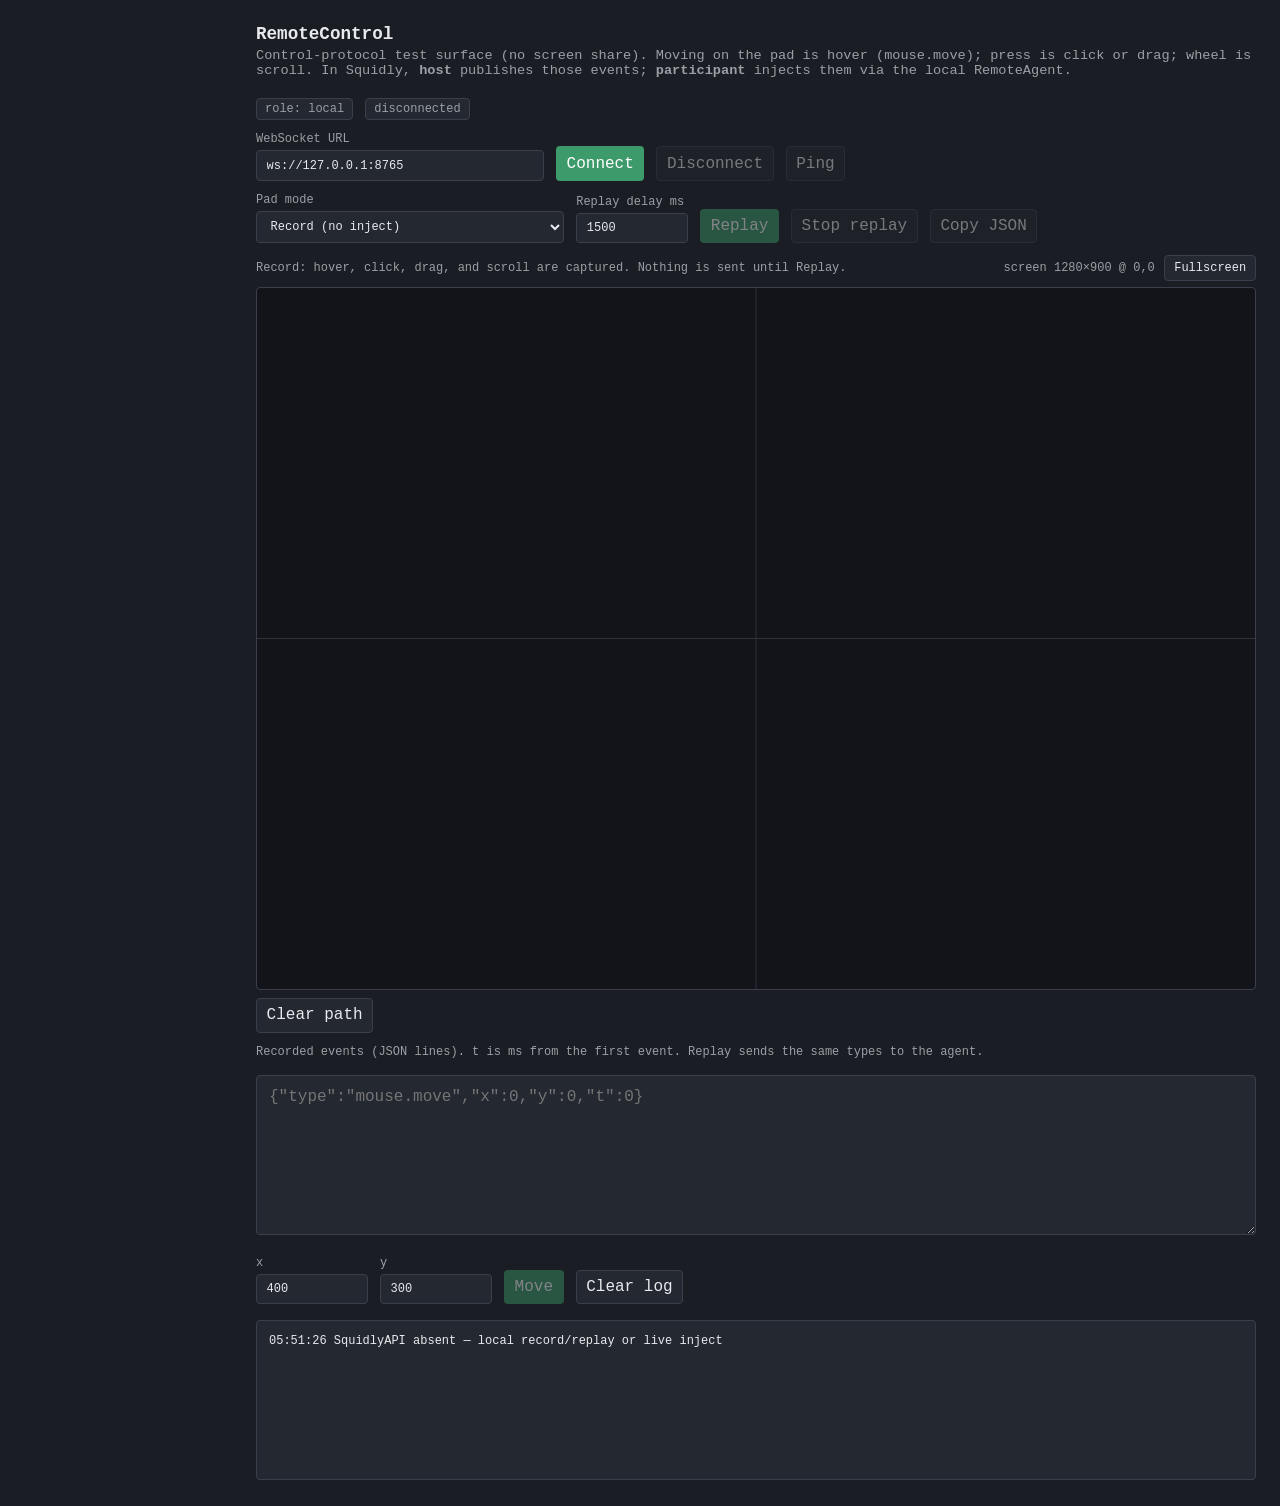
==== commit d73ded7a: "Enhance UI layout for pad interactions  and adding a fullscreen button. Update CSS for fullscreen su" ====
--- a/web/index.html
+++ b/web/index.html
@@ -42,12 +42,17 @@
     <button id="copyRecBtn" type="button" class="secondary" disabled>Copy JSON</button>
   </div>
 
-  <div id="padMeta">
-    <span id="padHint">Record: move, click, drag, and scroll on the pad. Nothing is sent until Replay.</span>
-    <span id="padCoords">—</span>
-  </div>
-  <div id="padWrap">
-    <canvas id="pad"></canvas>
+  <div id="padStage">
+    <div id="padMeta">
+      <span id="padHint">Record: move, click, drag, and scroll on the pad. Nothing is sent until Replay.</span>
+      <span class="padMetaRight">
+        <span id="padCoords">—</span>
+        <button id="padFsBtn" type="button" class="secondary">Fullscreen</button>
+      </span>
+    </div>
+    <div id="padWrap">
+      <canvas id="pad"></canvas>
+    </div>
   </div>
   <div class="row" id="padActions" style="margin-top: 0.5rem">
     <button id="clearPathBtn" type="button" class="secondary">Clear path</button>
--- a/web/style.css
+++ b/web/style.css
@@ -49,24 +49,93 @@
 }
 #status.on, #role.host, #role.participant { border-color: var(--accent); color: var(--accent); }
 #status.off, #role.local { color: var(--muted); }
+#padStage {
+  width: 100%;
+  max-width: min(1600px, 100%);
+}
 #padMeta {
   display: flex;
   justify-content: space-between;
+  align-items: center;
   gap: 1rem;
   font-size: 0.75rem;
   color: var(--muted);
   margin: 0 0 0.4rem;
-  max-width: 720px;
+}
+.padMetaRight {
+  display: flex;
+  align-items: center;
+  gap: 0.6rem;
+  flex-shrink: 0;
+}
+#padFsBtn {
+  padding: 0.3rem 0.55rem;
+  font-size: 0.75rem;
 }
 #padWrap {
   width: 100%;
-  max-width: 720px;
   aspect-ratio: 16 / 10;
   background: #12141a;
   border: 1px solid var(--border);
   border-radius: 4px;
   overflow: hidden;
   touch-action: none;
+}
+#padStage:fullscreen,
+#padStage:-webkit-full-screen {
+  background: var(--bg);
+  padding: 0.75rem 1rem 1rem;
+  width: 100%;
+  height: 100%;
+  max-width: none;
+  display: flex;
+  flex-direction: column;
+  box-sizing: border-box;
+}
+#padStage:fullscreen #padMeta,
+#padStage:-webkit-full-screen #padMeta {
+  margin-bottom: 0.6rem;
+}
+#padStage:fullscreen #padWrap,
+#padStage:-webkit-full-screen #padWrap,
+#padStage.expanded #padWrap {
+  flex: 1;
+  min-height: 0;
+  width: 100%;
+  max-width: none;
+  aspect-ratio: unset;
+  display: grid;
+  place-items: center;
+  background: #0a0c10;
+  container-type: size;
+}
+#padStage:fullscreen #pad,
+#padStage:-webkit-full-screen #pad,
+#padStage.expanded #pad {
+  aspect-ratio: var(--pad-ar, 16 / 10);
+  width: min(100cqw, calc(100cqh * var(--pad-ar-num, 1.6)));
+  height: min(100cqh, calc(100cqw / var(--pad-ar-num, 1.6)));
+  max-width: 100%;
+  max-height: 100%;
+}
+#padStage.expanded {
+  position: fixed;
+  inset: 0;
+  z-index: 1000;
+  background: var(--bg);
+  padding: 0.75rem 1rem 1rem;
+  max-width: none;
+  width: 100%;
+  height: 100%;
+  display: flex;
+  flex-direction: column;
+  box-sizing: border-box;
+}
+#padStage.expanded #padMeta {
+  margin-bottom: 0.6rem;
+}
+body.pad-expanded {
+  overflow: hidden;
 }
 #padWrap.active { border-color: var(--accent); }
 #padWrap.preview { cursor: default; }
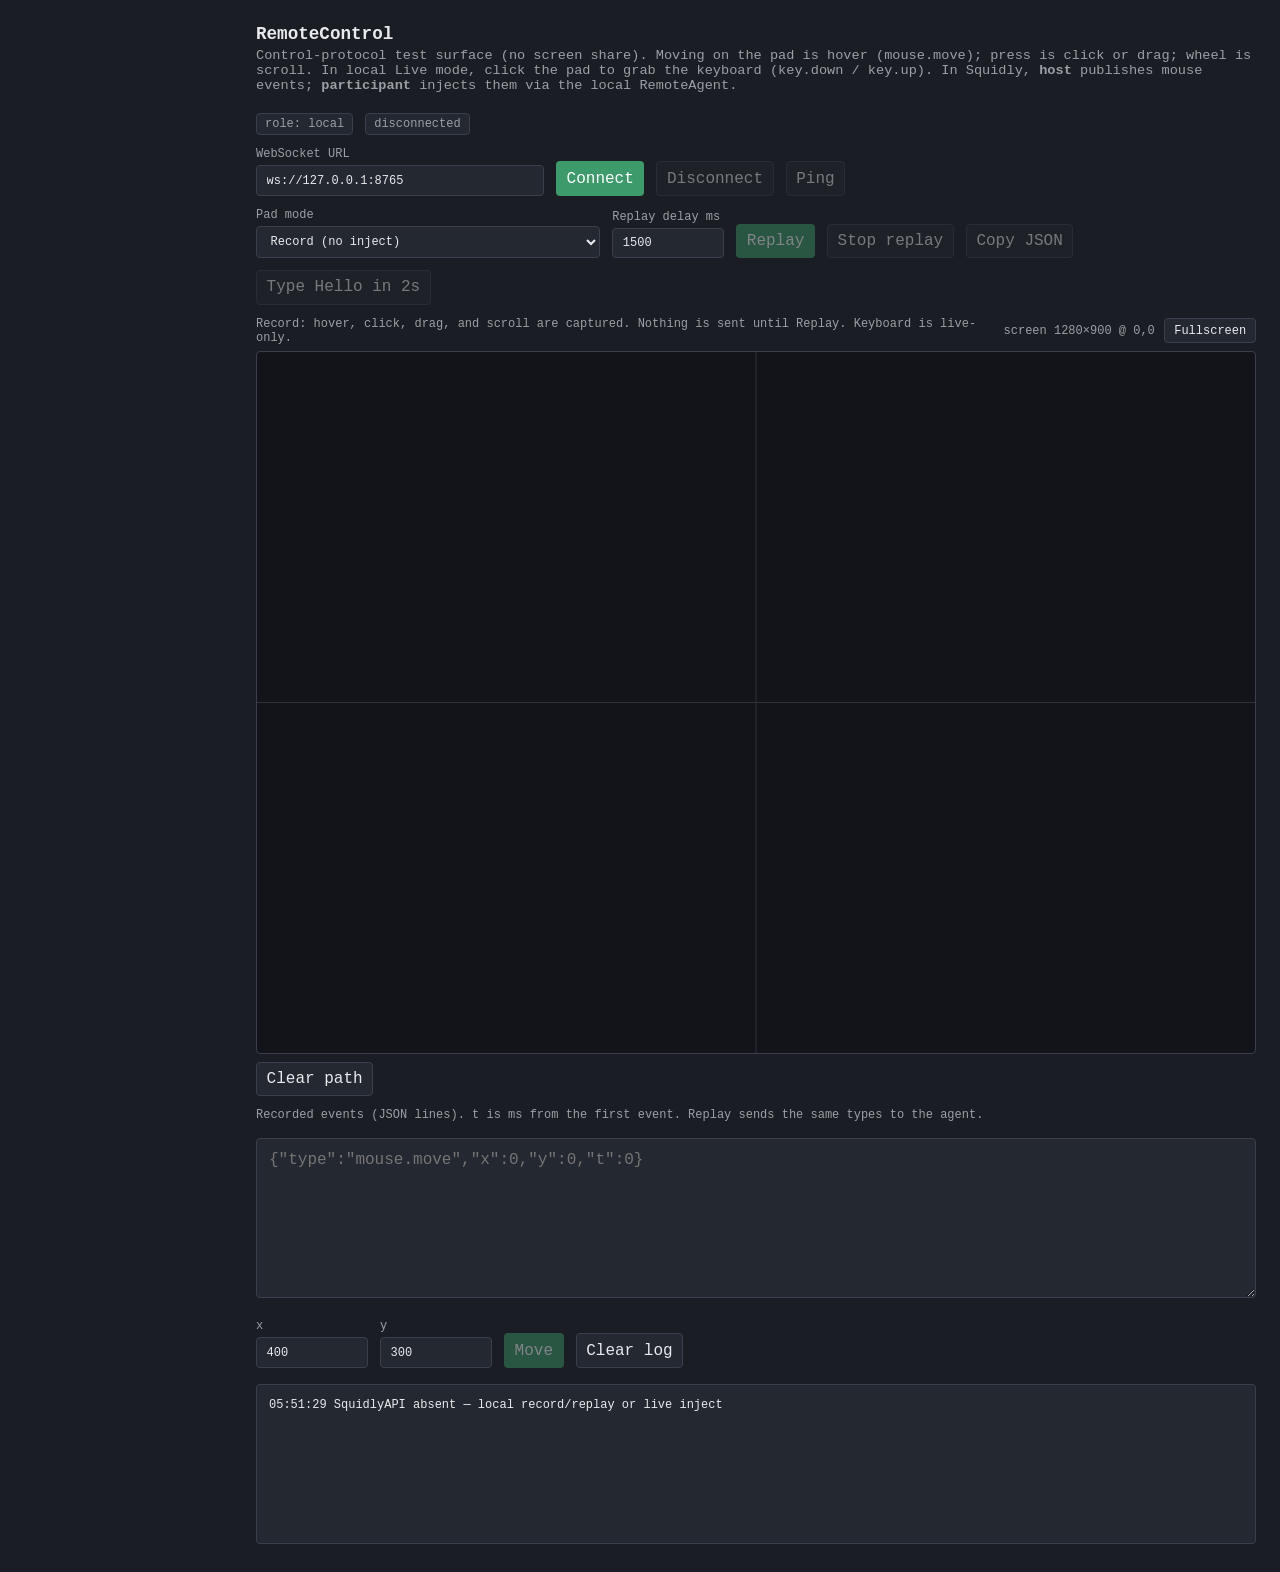
==== commit db314247: "Add keyboard event handling to the protocol and UI. Implement key down, up, and release actions" ====
--- a/web/index.html
+++ b/web/index.html
@@ -2,7 +2,7 @@
 <html lang="en">
 <head>
   <meta charset="utf-8" />
-  <title>RemoteControl — mouse test</title>
+  <title>RemoteControl — mouse/keyboard test</title>
   <link rel="stylesheet" href="style.css">
 </head>
 <body shadow>
@@ -10,7 +10,8 @@
   <p class="sub">
     Control-protocol test surface (no screen share). Moving on the pad is hover
     (<code>mouse.move</code>); press is click or drag; wheel is scroll.
-    In Squidly, <strong>host</strong> publishes those events; <strong>participant</strong> injects them via the local RemoteAgent.
+    In local Live mode, click the pad to grab the keyboard (<code>key.down</code> / <code>key.up</code>).
+    In Squidly, <strong>host</strong> publishes mouse events; <strong>participant</strong> injects them via the local RemoteAgent.
   </p>
 
   <div class="row">
@@ -31,7 +32,7 @@
     <label>Pad mode
       <select id="padMode">
         <option value="record" selected>Record (no inject)</option>
-        <option value="live">Live (inject hover/click/scroll/drag)</option>
+        <option value="live">Live (inject hover/click/scroll/drag/keys)</option>
       </select>
     </label>
     <label>Replay delay ms
@@ -40,18 +41,20 @@
     <button id="replayBtn" type="button" disabled>Replay</button>
     <button id="stopReplayBtn" type="button" class="secondary" disabled>Stop replay</button>
     <button id="copyRecBtn" type="button" class="secondary" disabled>Copy JSON</button>
+    <button id="typeTestBtn" type="button" class="secondary" disabled>Type Hello in 2s</button>
   </div>
 
   <div id="padStage">
     <div id="padMeta">
       <span id="padHint">Record: move, click, drag, and scroll on the pad. Nothing is sent until Replay.</span>
       <span class="padMetaRight">
+        <span id="padKeys" hidden>keys</span>
         <span id="padCoords">—</span>
         <button id="padFsBtn" type="button" class="secondary">Fullscreen</button>
       </span>
     </div>
     <div id="padWrap">
-      <canvas id="pad"></canvas>
+      <canvas id="pad" tabindex="0"></canvas>
     </div>
   </div>
   <div class="row" id="padActions" style="margin-top: 0.5rem">
--- a/web/style.css
+++ b/web/style.css
@@ -138,6 +138,20 @@
   overflow: hidden;
 }
 #padWrap.active { border-color: var(--accent); }
+#padWrap.keys-grabbed {
+  border-color: var(--accent);
+  box-shadow: 0 0 0 1px var(--accent);
+}
+#padKeys {
+  padding: 0.1rem 0.4rem;
+  border-radius: 3px;
+  border: 1px solid var(--accent);
+  color: var(--accent);
+  font-size: 0.7rem;
+}
+#pad:focus {
+  outline: none;
+}
 #padWrap.preview { cursor: default; }
 #pad {
   width: 100%;
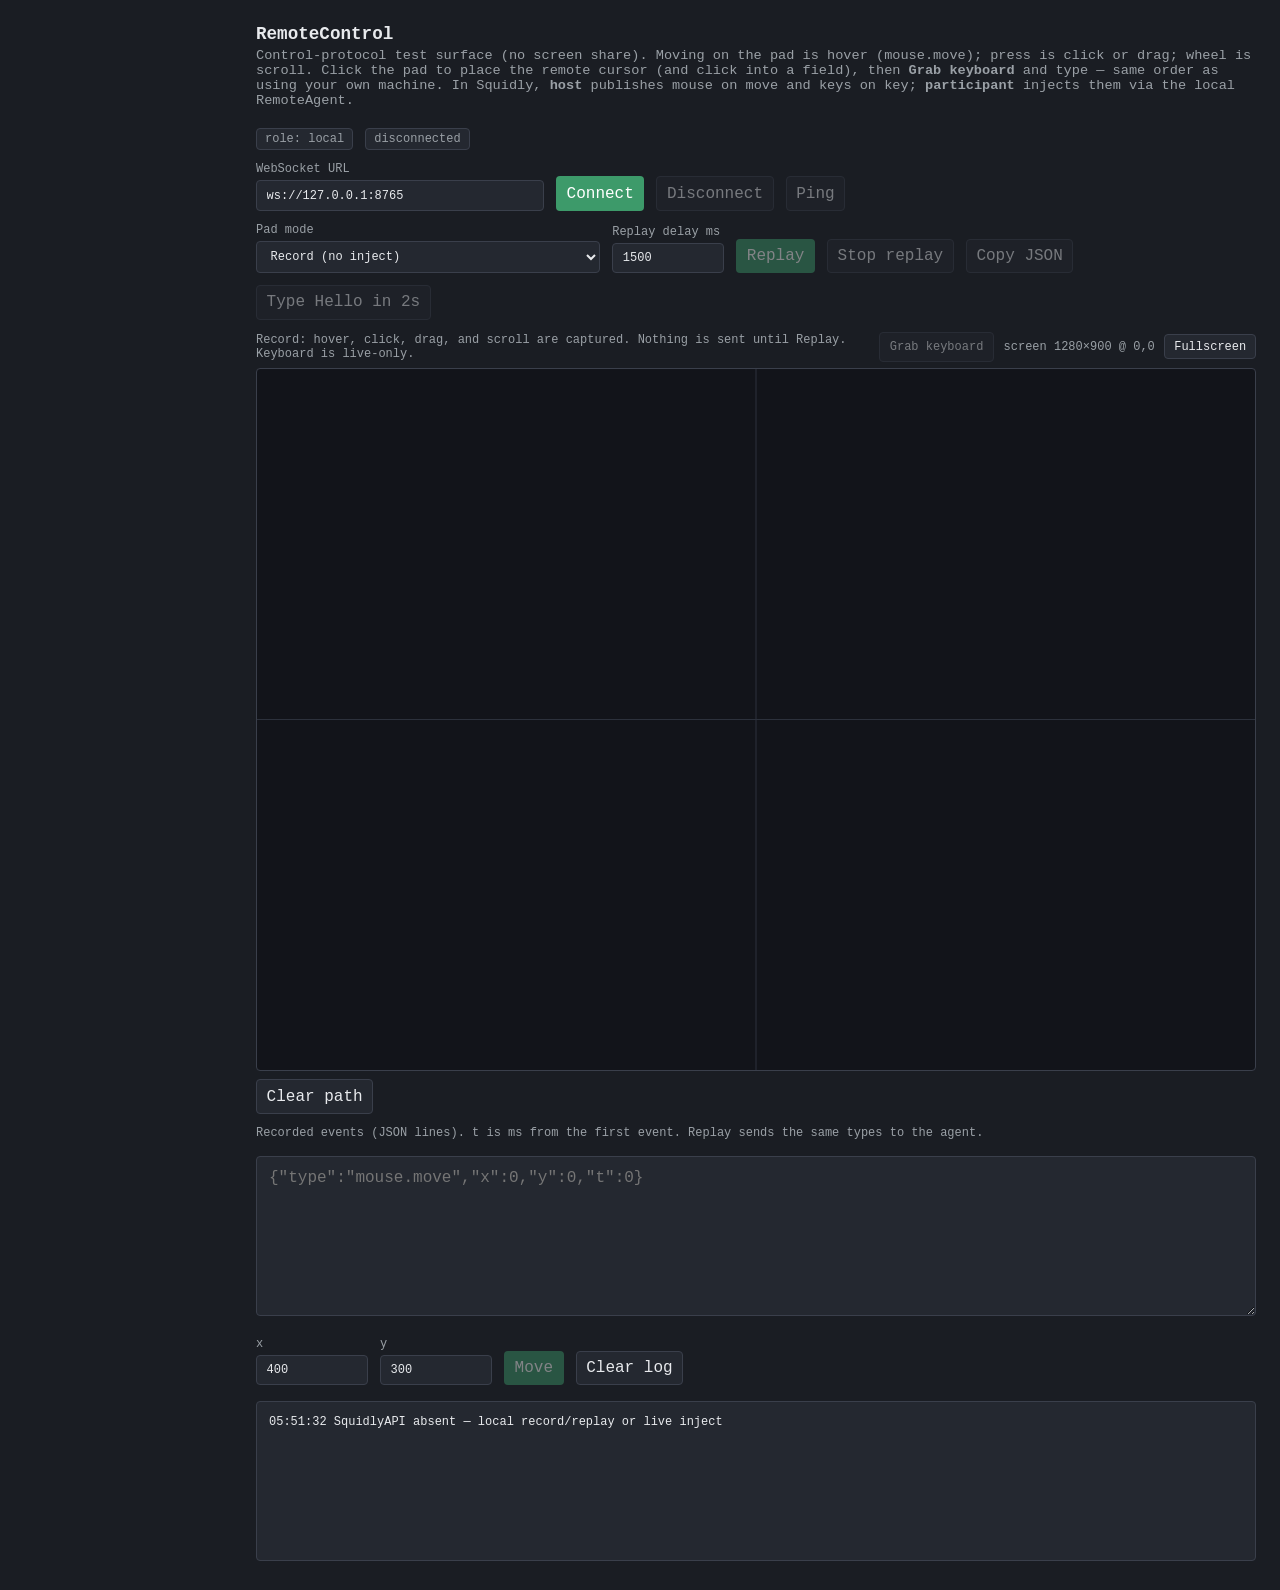
==== commit eeae89cd: "feat: prepare RemoteAgent 1.2.0 release" ====
--- a/web/index.html
+++ b/web/index.html
@@ -10,8 +10,10 @@
   <p class="sub">
     Control-protocol test surface (no screen share). Moving on the pad is hover
     (<code>mouse.move</code>); press is click or drag; wheel is scroll.
-    In local Live mode, click the pad to grab the keyboard (<code>key.down</code> / <code>key.up</code>).
-    In Squidly, <strong>host</strong> publishes mouse events; <strong>participant</strong> injects them via the local RemoteAgent.
+    Click the pad to place the remote cursor (and click into a field), then
+    <strong>Grab keyboard</strong> and type — same order as using your own machine.
+    In Squidly, <strong>host</strong> publishes mouse on <code>move</code> and keys on <code>key</code>;
+    <strong>participant</strong> injects them via the local RemoteAgent.
   </p>
 
   <div class="row">
@@ -49,8 +51,9 @@
       <span id="padHint">Record: move, click, drag, and scroll on the pad. Nothing is sent until Replay.</span>
       <span class="padMetaRight">
         <span id="padKeys" hidden>keys</span>
+        <button id="grabKeysBtn" type="button" class="secondary" disabled>Grab keyboard</button>
         <span id="padCoords">—</span>
-        <button id="padFsBtn" type="button" class="secondary">Fullscreen</button>
+        <button id="padFsBtn" type="button" class="secondary" title="Fullscreen">Fullscreen</button>
       </span>
     </div>
     <div id="padWrap">
--- a/web/style.css
+++ b/web/style.css
@@ -81,10 +81,12 @@
   overflow: hidden;
   touch-action: none;
 }
+
 #padStage:fullscreen,
-#padStage:-webkit-full-screen {
-  background: var(--bg);
-  padding: 0.75rem 1rem 1rem;
+#padStage:-webkit-full-screen,
+#padStage.expanded {
+  background: #000;
+  padding: 0;
   width: 100%;
   height: 100%;
   max-width: none;
@@ -92,9 +94,62 @@
   flex-direction: column;
   box-sizing: border-box;
 }
+#padStage.expanded {
+  position: fixed;
+  inset: 0;
+  z-index: 1000;
+}
 #padStage:fullscreen #padMeta,
-#padStage:-webkit-full-screen #padMeta {
-  margin-bottom: 0.6rem;
+#padStage:-webkit-full-screen #padMeta,
+#padStage.expanded #padMeta {
+  position: absolute;
+  top: 4px;
+  right: 4px;
+  z-index: 2;
+  margin: 0;
+  padding: 0;
+  width: auto;
+  gap: 0;
+  pointer-events: none;
+}
+#padStage:fullscreen #padHint,
+#padStage:-webkit-full-screen #padHint,
+#padStage.expanded #padHint,
+#padStage:fullscreen #padKeys,
+#padStage:-webkit-full-screen #padKeys,
+#padStage.expanded #padKeys,
+#padStage:fullscreen #padCoords,
+#padStage:-webkit-full-screen #padCoords,
+#padStage.expanded #padCoords,
+#padStage:fullscreen #grabKeysBtn,
+#padStage:-webkit-full-screen #grabKeysBtn,
+#padStage.expanded #grabKeysBtn {
+  display: none !important;
+}
+#padStage:fullscreen .padMetaRight,
+#padStage:-webkit-full-screen .padMetaRight,
+#padStage.expanded .padMetaRight {
+  gap: 0;
+}
+#padStage:fullscreen #padFsBtn,
+#padStage:-webkit-full-screen #padFsBtn,
+#padStage.expanded #padFsBtn {
+  pointer-events: auto;
+  padding: 1px 5px;
+  font-size: 11px;
+  line-height: 1.2;
+  font-weight: 400;
+  letter-spacing: 0;
+  background: transparent;
+  border: none;
+  border-radius: 0;
+  color: rgba(255, 255, 255, 0.35);
+}
+#padStage:fullscreen #padFsBtn:hover,
+#padStage:-webkit-full-screen #padFsBtn:hover,
+#padStage.expanded #padFsBtn:hover {
+  color: rgba(255, 255, 255, 0.85);
+  background: transparent;
 }
 #padStage:fullscreen #padWrap,
 #padStage:-webkit-full-screen #padWrap,
@@ -106,8 +161,20 @@
   aspect-ratio: unset;
   display: grid;
   place-items: center;
-  background: #0a0c10;
+  background: #000;
+  border: none;
+  border-radius: 0;
+  box-shadow: none;
   container-type: size;
+}
+#padStage:fullscreen #padWrap.active,
+#padStage:-webkit-full-screen #padWrap.active,
+#padStage.expanded #padWrap.active,
+#padStage:fullscreen #padWrap.keys-grabbed,
+#padStage:-webkit-full-screen #padWrap.keys-grabbed,
+#padStage.expanded #padWrap.keys-grabbed {
+  border: none;
+  box-shadow: none;
 }
 #padStage:fullscreen #pad,
 #padStage:-webkit-full-screen #pad,
@@ -118,22 +185,6 @@
   max-width: 100%;
   max-height: 100%;
 }
-#padStage.expanded {
-  position: fixed;
-  inset: 0;
-  z-index: 1000;
-  background: var(--bg);
-  padding: 0.75rem 1rem 1rem;
-  max-width: none;
-  width: 100%;
-  height: 100%;
-  display: flex;
-  flex-direction: column;
-  box-sizing: border-box;
-}
-#padStage.expanded #padMeta {
-  margin-bottom: 0.6rem;
-}
 body.pad-expanded {
   overflow: hidden;
 }
